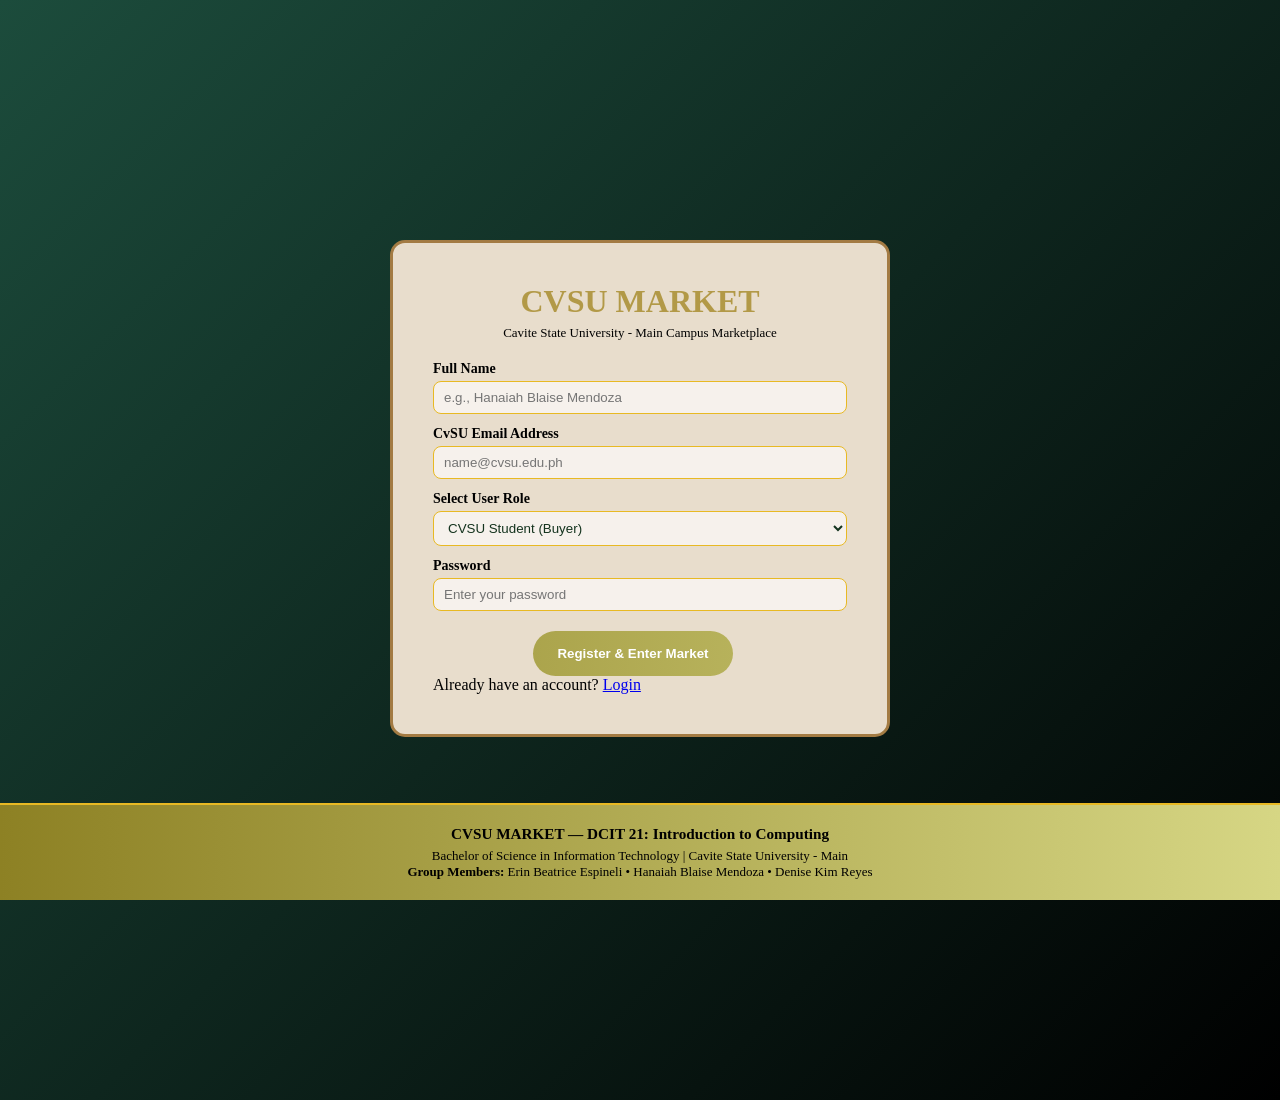
==== DCIT21-main/businesses.html @ 909d319c "Add files via upload" ====
<!DOCTYPE html>
<html lang="en">
<head>
    <meta charset="UTF-8">
    <meta name="viewport" content="width=device-width, initial-scale=1.0">
    <title>CVSU MARKET - Businesses & Categories</title>
    <link rel="stylesheet" href="styles.css">
</head>
<body>

    <header>

        <nav>
            <a href="home.html">Home</a>
            <a href="businesses.html" class="active">Businesses</a>
            <a href="about.html">About</a>
            <a href="index.html" id="logoutBtn">Log Out</a>
        </nav>

        <div class="menu-icon" title="Menu">
            <div></div>
            <div></div>
        </div>
    </header>
    <h2 id="welcomeUser" class="banner-title">
        BUSINESSES
        </h2>
        <h1 class="banner-description">
            Browse student-owned shops by category, or search for something specific.
        </h1>
        
    <div class="container-business">

        <h1 class="category-main-title">PRODUCT CATEGORIES</h1>

        <div class="category-showcase">
            <div class="category-item">
                <img src="https://images.unsplash.com/photo-1546069901-ba9599a7e63c?auto=format&fit=crop&w=600&q=80" alt="Food & Beverages">
                <h3>Food & Beverages</h3>
                <p>Homemade snacks, rice bowls, burgers, pastries, and drinks by student vendors.</p>
                <button class="cat-pill-btn" data-category="Food & Beverages">Click to view more...</button>
            </div>

            <div class="category-item">
                <img src="https://images.unsplash.com/photo-1513519245088-0e12902e5a38?auto=format&fit=crop&w=600&q=80" alt="Customized Items">
                <h3>Customized Items</h3>
                <p>Handmade crochet clips, personalized lanyards, stickers, and academic merch.</p>
                <button class="cat-pill-btn" data-category="Customized Items">Click to view more...</button>
            </div>

            <div class="category-item">
                <img src="https://images.unsplash.com/photo-1556742049-0cfed4f6a45d?auto=format&fit=crop&w=600&q=80" alt="Campus Services and Preloved Items">
                <h3>Campus Services and Preloved Items</h3>
                <p>Printing services, layout editing, thrift clothes, and second-hand textbooks.</p>
                <button class="cat-pill-btn" data-category="Campus Services and Preloved Items">Click to view more...</button>
            </div>
        </div>

        
        <!-- Student Entrepreneur Form -->

    </div>
<!-- Business Profiles & Product Catalog -->
        <div class="section-block-business" id="catalogSection">
            <h2 class="section-heading">Business Profiles & Product Catalog</h2>
            
            <div style="margin-bottom: 15px;">
                <button class="action-btn active" data-action="All">All</button>
                <button class="action-btn" data-action="Buy">For Sale (To Buy)</button>
                <button class="action-btn" data-action="Sell">Buyer Requests</button>
                <button class="cat-reset-btn" id="showAllCategories">Show All Categories</button>
            </div>
 <div class="search-bar">
            <span>&#128269;</span>
            <input type="text" placeholder="Search products or categories...">
        </div> 
            <div class="cards-grid" id="businessCatalog">
                <div class="card" data-category="Food & Beverages" data-action="Buy">
                    <img src="https://images.unsplash.com/photo-1568901346375-23c9450c58cd?auto=format&fit=crop&w=600&q=80" alt="Burger">
                    <span class="badge">Food & Beverages</span>
                    <span class="badge badge-type">For Sale</span>
                    <h3>Indang Grill Burgers</h3>
                    <p><strong>Product:</strong> Classic Double Cheese Burger</p>
                    <p><strong>Price:</strong> ₱85.00</p>
                    <p><strong>About:</strong> Freshly grilled beef patty with cheddar cheese and house sauce.</p>
                    <p><strong>Contact:</strong> CEIT Bldg. Meet-up | FB: /IndangGrillCvSU</p>
                </div>

                <div class="card" data-category="Food & Beverages" data-action="Buy">
                    <img src="https://images.unsplash.com/photo-1513104890138-7c749659a591?auto=format&fit=crop&w=600&q=80" alt="Pizza">
                    <span class="badge">Food & Beverages</span>
                    <span class="badge badge-type">For Sale</span>
                    <h3>Hornet Slices</h3>
                    <p><strong>Product:</strong> Cheesy Pepperoni Overload (Box of 4)</p>
                    <p><strong>Price:</strong> ₱120.00</p>
                    <p><strong>About:</strong> Crispy crust topped with mozzarella and savory pepperoni slices.</p>
                    <p><strong>Contact:</strong> Main Gate Pickup | IG: @hornetslices</p>
                </div>

                <div class="card" data-category="Customized Items" data-action="Buy">
                    <img src="https://images.unsplash.com/photo-1513519245088-0e12902e5a38?auto=format&fit=crop&w=600&q=80" alt="Custom Crafts">
                    <span class="badge">Customized Items</span>
                    <span class="badge badge-type">For Sale</span>
                    <h3>CEIT Custom Crafts</h3>
                    <p><strong>Product:</strong> Handmade Crochet Flower Clips & Lanyards</p>
                    <p><strong>Price:</strong> ₱75.00</p>
                    <p><strong>About:</strong> Custom crocheted hair clips and printed CvSU ID laces.</p>
                    <p><strong>Contact:</strong> CSPEAR Area | Messenger: CEITCrafts</p>
                </div>

                <div class="card" data-category="Campus Services and Preloved Items" data-action="Buy">
                    <span class="badge">Campus Services and Preloved Items</span>
                    <span class="badge badge-type">For Sale</span>
                    <h3>QuickPrint Indang</h3>
                    <p><strong>Service:</strong> Rush Document Printing & Binding</p>
                    <p><strong>Price:</strong> ₱3.00 / page</p>
                    <p><strong>About:</strong> Same-day colored and B&W printing for portfolios and theses.</p>
                    <p><strong>Contact:</strong> Main Library Lobby | FB: /QuickPrintCvSU</p>
                </div>
            </div>
        </div>
    <footer>
        <h3>CVSU MARKET — DCIT 21: Introduction to Computing</h3>
        <p>Bachelor of Science in Information Technology | Cavite State University - Main</p>
        <p><strong>Group Members:</strong> Erin Beatrice Espineli &bull; Hanaiah Blaise Mendoza &bull; Denise Kim Reyes</p>
    </footer>

    <script src="script.js"></script>
</body>
</html>
---- DCIT21-main/styles.css ----
* {
    margin: 0;
    padding: 0;
    box-sizing: border-box;
}   

body {
    display:block;  
    justify-content: center;
    align-items: center;
    min-height: 100vh;
    background:linear-gradient(135deg, #1C4C3C, #000000);
}

header {
    background: #09201C;

}
/* Registration / Login Box */
.auth-wrapper {
    text-align: center;
    border: 5px solid linear-gradient(to right, #ae8440, #e4c476);
    padding: 40px 20px;
    margin:200px;
    margin-bottom: 0%;
}

.auth-box {
    background-color: #E8DDCC;
    border: 3px solid #A37B43;
    border-radius: 15px;
    padding: 40px;
    max-width: 500px;
    margin: 0 auto;
    text-align: left;
    display: none;
}       
.auth-box.active {
    display: block;
}

.auth-title {
    font-family: Georgia, serif;
    color: #b29947;
    text-align: center;
    margin-bottom: 5px;
}

.auth-subtitle {
    color: #000000;
    text-align: center;
    font-size: 13px;
    margin-bottom: 20px;
}

.registerBtn {
    display: block;
    width: 200px;
    background:fixed linear-gradient(to right, rgb(141, 129, 36), rgb(214, 214, 132))   ;
    color: white;
    font-weight: bold;
    border-radius: 25px;
    border: none;
    cursor: pointer;
    padding: 15px;
    margin-left: 100px;
}
/* Header & Navigation */
header {
    display: flex;
    justify-content: space-between;
    align-items: center;
    padding: 20px 50px;
}

.search-bar {
    text-align: center;
    background-color: white;
    border-radius: 20px;
    padding: 10px 50px;
    width: 280px;
    color: gray;
    margin-top: 20px;
    margin-bottom: 100px;
    margin-left: 40px;
}

.search-bar input {
    border: none;
    outline: none;
    width: 85%;
}

nav a {
    color: white;
    text-decoration: none;
    font-weight: bold;
    margin-left: 30px;
}

nav a:hover, nav a.active {
    color: #e8b923;
}

.menu-icon div {
    width: 25px;
    height: 3px;
    background-color: white;
    margin: 4px 0;
}

/* Main Content */
.container-home {
    background-color: #E8DDCC;
    border: 3px solid #a49050;
    max-width: 1500px;
    margin: 0 auto;
    padding: 20px 50px;
}
.container-business {
    background-color: #E8DDCC;
    width: 100%;
    height: 600px;
    border-top: 3px solid #a49050 ;
    border-bottom: 3px solid #a49050;
}
.banner-title {
    padding-top: 40px;
    padding-left: 40px;
    color: #E8DDCC;
    font-size: 50px;
    font-family: Georgia, serif;
    font-weight: bold;
    text-align: left;
}
.banner-description {
    padding: 20px;
    padding-left: 40px;
    padding-bottom: 20px;
    color: #E8DDCC;
    font-size: 20px;
}

.page-title, .section-heading, .about-business h2, .category-main-title {
    font-family: Georgia, serif;
    text-transform: uppercase;
}
.section-heading {
    font-size: 40px;
    margin-bottom: 20px;
    color: #E8DDCC ;
    border-bottom: 2px solid #e8b923;

}

.category-main-title {
    color: #0b3115  ;   
}
.page-title {
    text-align: center;
    color: rgb(12, 90, 39);
    font-size: 38px;
    margin-bottom: 20px;
}

.about-business h2 {
    color: #000000;
    border-bottom: 2px solid #e8b923;
    padding-bottom: 5px;
    margin-bottom: 15px;
}

/* Home Featured Layout */
.featured-grid {
    border: 2px solid #a49050;
    padding: 20px;
    border-radius: 20px;
    display: flex;
    gap: 20px;
}

.main-photo {
    width: 40%;
}

.main-photo img {
    width: 100%;
    height: 340px;
    object-fit: cover;
    border-radius: 20px;
}

.sub-photos {
    width: 22%;
}

.sub-photos img {
    width: 100%;
    height: 162px;
    object-fit: cover;
    border-radius: 20px;
    margin-bottom: 12px;
}

.about-business {
    width: 38%;
    font-size: 30px;
}

.about-business p {
    color: #000000;
    font-size: 20px;
    margin-bottom: 10px;
    padding-bottom: 6px;
    border-bottom: 1px solid #88a391;
}

/* Product Categories */
.category-main-title {
    color: #09201C;
    padding-top: 40px;
    margin-top: 30px;
    text-align: center;
    font-size: 60px;
    margin-bottom: 25px;
}

.category-showcase {
    display: flex;
    gap: 25px;
    text-align: center;
    margin-bottom: 40px;
}

.category-item {
    width: 33%;
}

.category-item img {
    border: 2px solid #a49050;
    width: 80%;
    height: 300px;
    object-fit: cover;
    border-radius: 20px;
    margin-left: 20px   ;
}

.category-item h3 {
    color: #0E3320;
    font-family: Georgia, serif;
    margin-bottom: 8px; 
}

.category-item p {
    color: #0E3320;
    font-size: 13px;
    margin-bottom: 15px;
}

/* Gold Buttons */
.view-more-btn, .cat-pill-btn {
    display: block;
    width: 200px;
    background:fixed linear-gradient(to right, rgb(141, 129, 36), rgb(214, 214, 132))   ;
    color: white;
    text-align: center;
    text-decoration: none;
    font-weight: bold;
    padding: 12px;
    margin-top: 30px;
    border-radius: 25px;
    border: none;
    cursor: pointer;
    margin-top: 15px;
}

.cat-pill-btn {
    margin-left: 220px;
}

.view-more-btn{
    margin-left: 40px;
    margin-bottom: 40px;
}
.view-more-btn:hover, .cat-pill-btn:hover {
    background-color: #d4a617;
}

/* Boxes, Cards & Forms */
.section-block {
    margin-left: 600px;
    margin-bottom: 100px;
    background-color: #09201C;
    padding: 20px;
    border: 5px #CCA856;
    border-radius: 15px;
    margin-top: 100px;
    max-width: 700px;       
    width: 90%;             
    box-sizing: border-box;
}
.section-block-business {
    padding: 25px;
    border-radius: 15px;
    margin-top: 25px;
    width: 100%;

}

.cards-grid {
    display: flex;
    flex-wrap: wrap;
    gap: 20px;
    margin-top: 15px;
}

.card {
    background-color: #e1e8d6;
    border-left: 4px solid #e8b923;
    border-radius: 10px;
    padding: 15px;
    width: 20%;
    margin-left: 20px;
    padding-bottom: 40px;
    margin-bottom: 40px;
    margin-left: 200px;
}
.about-card {
    background-color: #e1e8d6;
    border-top: 4px solid #e8b923;
    border-radius: 10px;
    padding: 15px;
    width: 20%;
    margin-left: 20px;
    padding-bottom: 40px;
    margin-bottom: 40px;
    margin-left: 200px;
}
.about-card h3{
    font-size: 40px;
}
.about-card p {
    font-size: 30px;
}
.target-card {
    background: linear-gradient(#09201C #1C4C3C);
    border-top: 4px solid #e8b923;
    border-radius: 10px;
    padding: 15px;
    width: 20%;
    margin-left: 0px;
    padding-bottom: 40px;
    margin-bottom: 40px;
}
.card img {
    width: 100%;
    height: 200px;
    object-fit: cover;
    border-radius: 8px;
    margin-bottom: 10px;
}

.card h3 {
    color: #e8b923;
    margin-bottom: 6px;
}

.card p {
    margin-bottom: 5px;
}

.badge {
    display: inline-block;
    background-color: #e8b923;
    color: #14331e;
    font-size: 11px;
    font-weight: bold;
    padding: 3px 8px;
    border-radius: 10px;
    margin-bottom: 8px;
}

.badge-type {
    background-color: white;
}

.action-btn, .cat-reset-btn {
    background-color: #1b4328;
    color: white;
    border: 1px solid #e8b923;
    padding: 6px 12px;
    border-radius: 15px;
    cursor: pointer;
    font-size: 12px;
}

.action-btn.active, .action-btn:hover, .cat-reset-btn:hover {
    background-color: #e8b923;
    color: #14331e;
}

/* about page */
.objectives {
    max-width: 1000px;
    margin-top: 80px;
    background-color: #E8DDCC;
    max-height: 500px;
    padding-bottom: 80px;
    border-bottom: 5px solid   #A37B43;
    align-content: center;
    margin-left: 500px;
    border-radius: 20px;
}
.obj-title {
    color:#000000;
    font-size: 50px;
    margin-left: 150px;
    padding-top: 50px;
    margin-bottom: 20px;
    text-align: center;
    }
.prob-title{
    color:#E8DDCC;  
    font-size: 50px;
    margin-left: 100px;
    padding-top: 50px;
    margin-bottom: 20px;    
}
.core-desc {
    color:#E8DDCC;
    margin-left: 100px;
    font-size: 30px;
    padding-bottom: 100px;
}
.list-items {
    color: #09201C;
    margin-left: 150px;
    font-size: 30px;

}

.list-items li {
    margin-bottom: 8px;
}

.form-group {
    margin-bottom: 12px;
}
.formLabel {
    color: #E8DDCC;
}
.form-group label {
    display: block;
    color: linear-gradient(to right, rgb(141, 129, 36), rgb(214, 214, 132));
    font-weight: bold;
    font-size: 14px;
    margin-bottom: 4px;
}

.form-group input, .form-group select {
    width: 100%;
    padding: 8px 10px;
    border-radius: 8px;
    border: 1px solid #e8b923;
    background-color: #f6f1ec;
    color: #14331e;
}

footer {
    background: linear-gradient(to right, rgb(141, 129, 36), rgb(214, 214, 132));
    text-align: center;
    padding: 20px;
    position: fixed;
    bottom: 0;  
    left: 0;
    width: 100%;
    border-top: 2px solid #e8b923;
    font-size: 13px;
    margin-top: 100px;
    
}

footer h3 {
    color: #000000;
    margin-bottom: 5px;
}
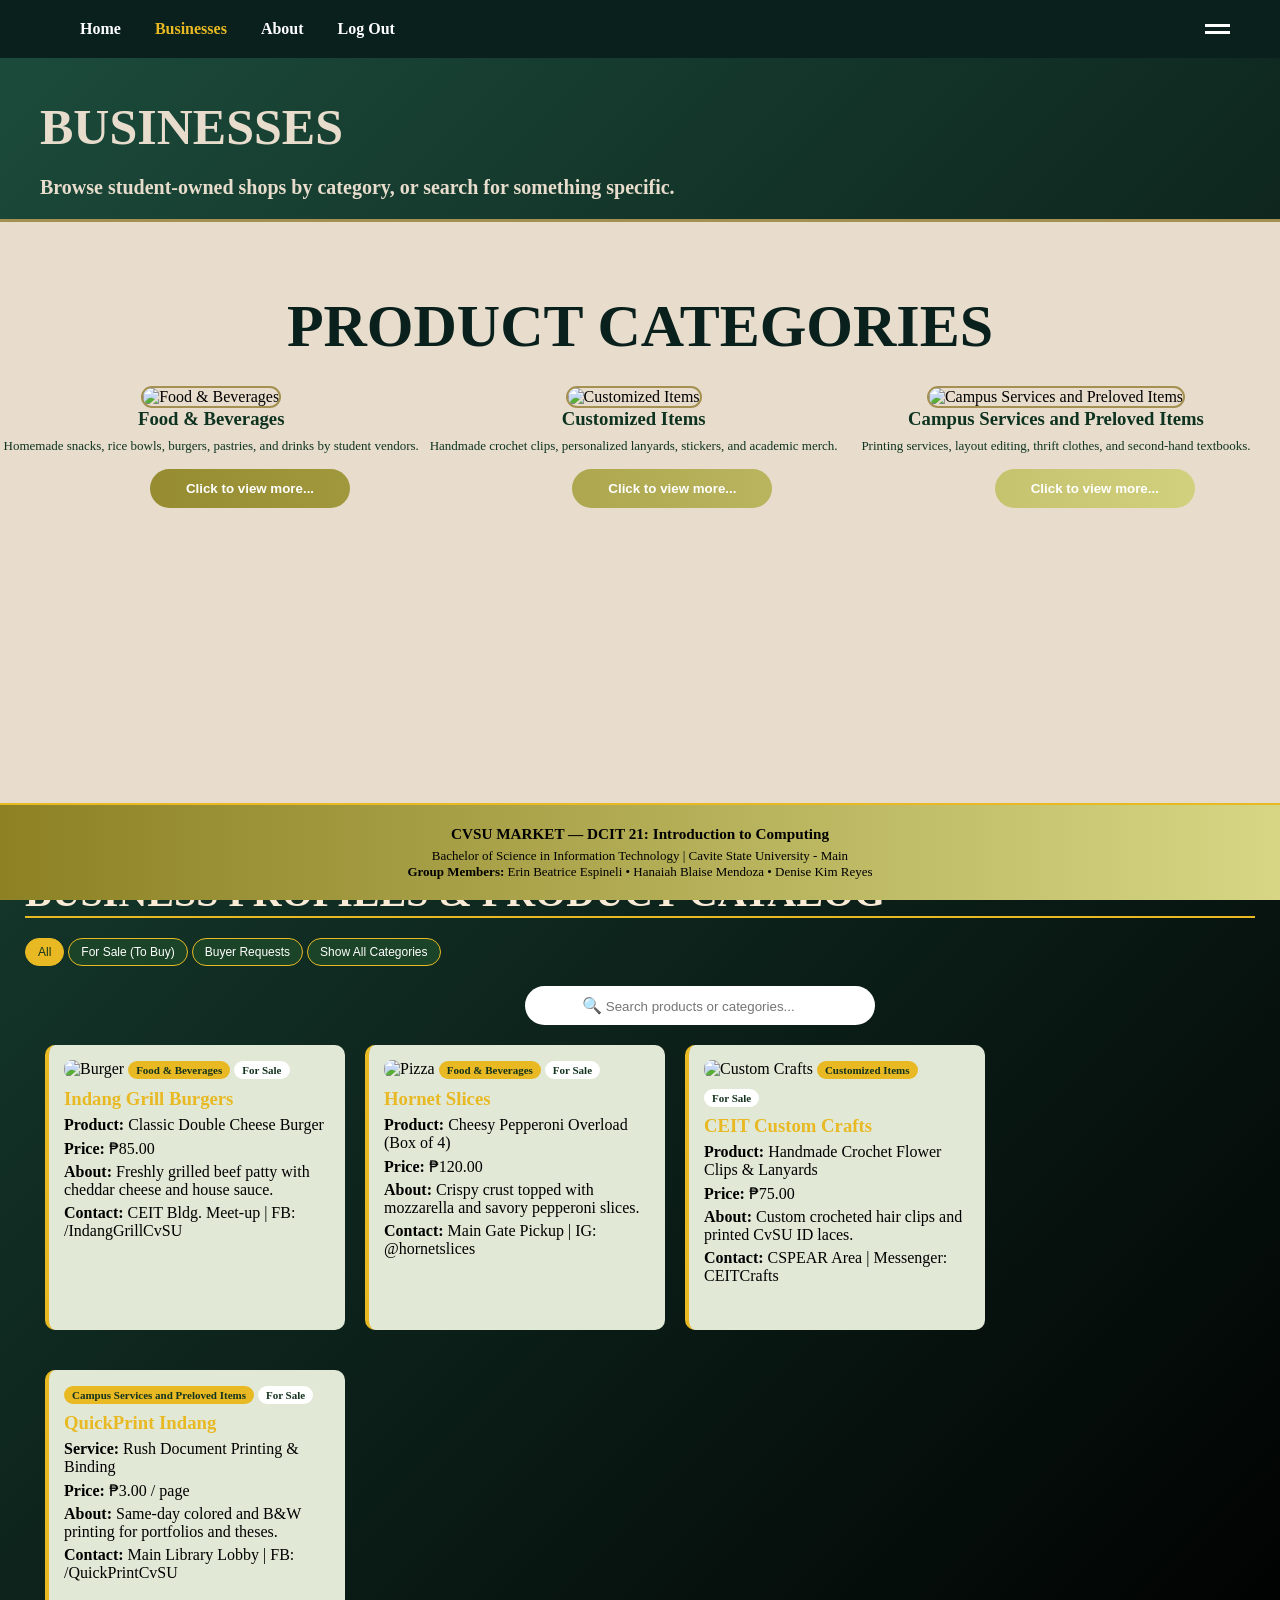
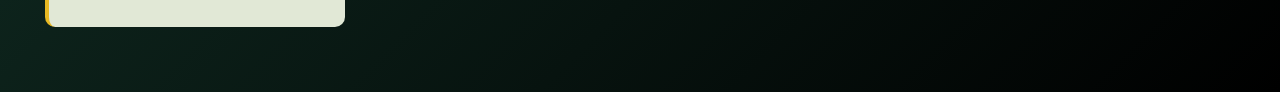
==== commit b94344c9: "Add files via upload" ====
--- a/DCIT21-main/businesses.html
+++ b/DCIT21-main/businesses.html
@@ -22,7 +22,7 @@
             <div></div>
         </div>
     </header>
-    <h2 id="welcomeUser" class="banner-title">
+    <h2 class="banner-title">
         BUSINESSES
         </h2>
         <h1 class="banner-description">
--- a/DCIT21-main/styles.css
+++ b/DCIT21-main/styles.css
@@ -14,15 +14,15 @@
 
 header {
     background: #09201C;
+    border-bottom: gold;
 
 }
 /* Registration / Login Box */
 .auth-wrapper {
-    text-align: center;
+    text-align: start;
     border: 5px solid linear-gradient(to right, #ae8440, #e4c476);
     padding: 40px 20px;
     margin:200px;
-    margin-bottom: 0%;
 }
 
 .auth-box {
@@ -34,6 +34,7 @@
     margin: 0 auto;
     text-align: left;
     display: none;
+    
 }       
 .auth-box.active {
     display: block;
@@ -78,11 +79,11 @@
     background-color: white;
     border-radius: 20px;
     padding: 10px 50px;
-    width: 280px;
+    width: 350px;
     color: gray;
     margin-top: 20px;
-    margin-bottom: 100px;
-    margin-left: 40px;
+    margin-bottom: 20px;
+    margin-left: 500px;
 }
 
 .search-bar input {
@@ -116,6 +117,7 @@
     max-width: 1500px;
     margin: 0 auto;
     padding: 20px 50px;
+    margin-bottom: 100px;
 }
 .container-business {
     background-color: #E8DDCC;
@@ -148,7 +150,7 @@
 .section-heading {
     font-size: 40px;
     margin-bottom: 20px;
-    color: #E8DDCC ;
+    color: antiquewhite ;
     border-bottom: 2px solid #e8b923;
 
 }
@@ -227,7 +229,6 @@
 
 .category-showcase {
     display: flex;
-    gap: 25px;
     text-align: center;
     margin-bottom: 40px;
 }
@@ -242,7 +243,6 @@
     height: 300px;
     object-fit: cover;
     border-radius: 20px;
-    margin-left: 20px   ;
 }
 
 .category-item h3 {
@@ -275,11 +275,11 @@
 }
 
 .cat-pill-btn {
-    margin-left: 220px;
+    margin-left: 150px;
 }
 
 .view-more-btn{
-    margin-left: 40px;
+    margin-left: 20px;
     margin-bottom: 40px;
 }
 .view-more-btn:hover, .cat-pill-btn:hover {
@@ -287,16 +287,23 @@
 }
 
 /* Boxes, Cards & Forms */
+.section-wrapper {
+    width: 100%;
+    background-color: #E8DDCC;
+    height: 800px;
+    padding-top: 10px;
+    margin-top: 100px;
+}
 .section-block {
-    margin-left: 600px;
+    margin-left: 10px;
     margin-bottom: 100px;
-    background-color: #09201C;
+    background-color: #1C4C3C;
     padding: 20px;
     border: 5px #CCA856;
     border-radius: 15px;
-    margin-top: 100px;
+    margin-top: 50px;
     max-width: 700px;       
-    width: 90%;             
+    width: 90%;           
     box-sizing: border-box;
 }
 .section-block-business {
@@ -310,20 +317,100 @@
 .cards-grid {
     display: flex;
     flex-wrap: wrap;
+    margin-top: 15px;
+}
+
+.card {
     gap: 20px;
-    margin-top: 15px;
-}
-
-.card {
     background-color: #e1e8d6;
     border-left: 4px solid #e8b923;
     border-radius: 10px;
     padding: 15px;
-    width: 20%;
-    margin-left: 20px;
+    width: 300px;
     padding-bottom: 40px;
     margin-bottom: 40px;
+    margin-left: 20px;
+}
+
+.card img {
+    width: 200px;
+    height: 150px;
+    object-fit: cover;
+    border-radius: 8px;
+    margin-bottom: 10px;
+}
+
+.card h3 {
+    color: #e8b923;
+    margin-bottom: 6px;
+}
+
+.card p {
+    margin-bottom: 5px;
+}
+
+.badge {
+    display: inline-block;
+    background-color: #e8b923;
+    color: #14331e;
+    font-size: 11px;
+    font-weight: bold;
+    padding: 3px 8px;
+    border-radius: 10px;
+    margin-bottom: 8px;
+}
+
+.badge-type {
+    background-color: white;
+}
+
+.action-btn, .cat-reset-btn {
+    background-color: #1b4328;
+    color: white;
+    border: 1px solid #e8b923;
+    padding: 6px 12px;
+    border-radius: 15px;
+    cursor: pointer;
+    font-size: 12px;
+}
+
+.action-btn.active, .action-btn:hover, .cat-reset-btn:hover {
+    background-color: #e8b923;
+    color: #14331e;
+}
+
+/* about page */
+.objectives {
+    max-width: 1000px;
+    margin-top: 80px;
+    background-color: #E8DDCC;
+    max-height: 500px;
+    padding-bottom: 80px;
+    border-bottom: 5px solid   #A37B43;
+    align-content: center;
     margin-left: 200px;
+    border-radius: 20px;
+}
+.obj-title {
+    color:#000000;
+    font-size: 40px;
+    margin-left: 50px;
+    padding-top: 50px;
+    margin-bottom: 20px;
+    text-align: center;
+    }
+.prob-title{
+    color:#E8DDCC;  
+    font-size: 30px;
+    margin-left: 100px;
+    padding-top: 50px;
+    margin-bottom: 20px;    
+}
+.core-desc {
+    color:#E8DDCC;
+    margin-left: 100px;
+    font-size: 20px;
+    padding-bottom: 100px;
 }
 .about-card {
     background-color: #e1e8d6;
@@ -331,16 +418,15 @@
     border-radius: 10px;
     padding: 15px;
     width: 20%;
-    margin-left: 20px;
     padding-bottom: 40px;
     margin-bottom: 40px;
-    margin-left: 200px;
+    margin-left: 150px;
 }
 .about-card h3{
-    font-size: 40px;
+    font-size: 30px;
 }
 .about-card p {
-    font-size: 30px;
+    font-size: 15px;
 }
 .target-card {
     background: linear-gradient(#09201C #1C4C3C);
@@ -352,89 +438,10 @@
     padding-bottom: 40px;
     margin-bottom: 40px;
 }
-.card img {
-    width: 100%;
-    height: 200px;
-    object-fit: cover;
-    border-radius: 8px;
-    margin-bottom: 10px;
-}
-
-.card h3 {
-    color: #e8b923;
-    margin-bottom: 6px;
-}
-
-.card p {
-    margin-bottom: 5px;
-}
-
-.badge {
-    display: inline-block;
-    background-color: #e8b923;
-    color: #14331e;
-    font-size: 11px;
-    font-weight: bold;
-    padding: 3px 8px;
-    border-radius: 10px;
-    margin-bottom: 8px;
-}
-
-.badge-type {
-    background-color: white;
-}
-
-.action-btn, .cat-reset-btn {
-    background-color: #1b4328;
-    color: white;
-    border: 1px solid #e8b923;
-    padding: 6px 12px;
-    border-radius: 15px;
-    cursor: pointer;
-    font-size: 12px;
-}
-
-.action-btn.active, .action-btn:hover, .cat-reset-btn:hover {
-    background-color: #e8b923;
-    color: #14331e;
-}
-
-/* about page */
-.objectives {
-    max-width: 1000px;
-    margin-top: 80px;
-    background-color: #E8DDCC;
-    max-height: 500px;
-    padding-bottom: 80px;
-    border-bottom: 5px solid   #A37B43;
-    align-content: center;
-    margin-left: 500px;
-    border-radius: 20px;
-}
-.obj-title {
-    color:#000000;
-    font-size: 50px;
-    margin-left: 150px;
-    padding-top: 50px;
-    margin-bottom: 20px;
-    text-align: center;
-    }
-.prob-title{
-    color:#E8DDCC;  
-    font-size: 50px;
-    margin-left: 100px;
-    padding-top: 50px;
-    margin-bottom: 20px;    
-}
-.core-desc {
-    color:#E8DDCC;
-    margin-left: 100px;
-    font-size: 30px;
-    padding-bottom: 100px;
-}
+
 .list-items {
     color: #09201C;
-    margin-left: 150px;
+    margin-left: 50px;
     font-size: 30px;
 
 }
@@ -447,7 +454,7 @@
     margin-bottom: 12px;
 }
 .formLabel {
-    color: #E8DDCC;
+    color: #09201C;
 }
 .form-group label {
     display: block;
@@ -462,10 +469,17 @@
     padding: 8px 10px;
     border-radius: 8px;
     border: 1px solid #e8b923;
-    background-color: #f6f1ec;
+    background-color: #ffffff;
     color: #14331e;
 }
-
+.vendor-layout {
+    display: flex;
+    align-items: flex-start;   /* both boxes start at the top */
+    gap: 30px;
+    max-width: 1400px;
+    margin: 40px auto 140px;   /* 140px bottom so the fixed footer doesn't cover them */
+    padding: 0 30px;
+}
 footer {
     background: linear-gradient(to right, rgb(141, 129, 36), rgb(214, 214, 132));
     text-align: center;
